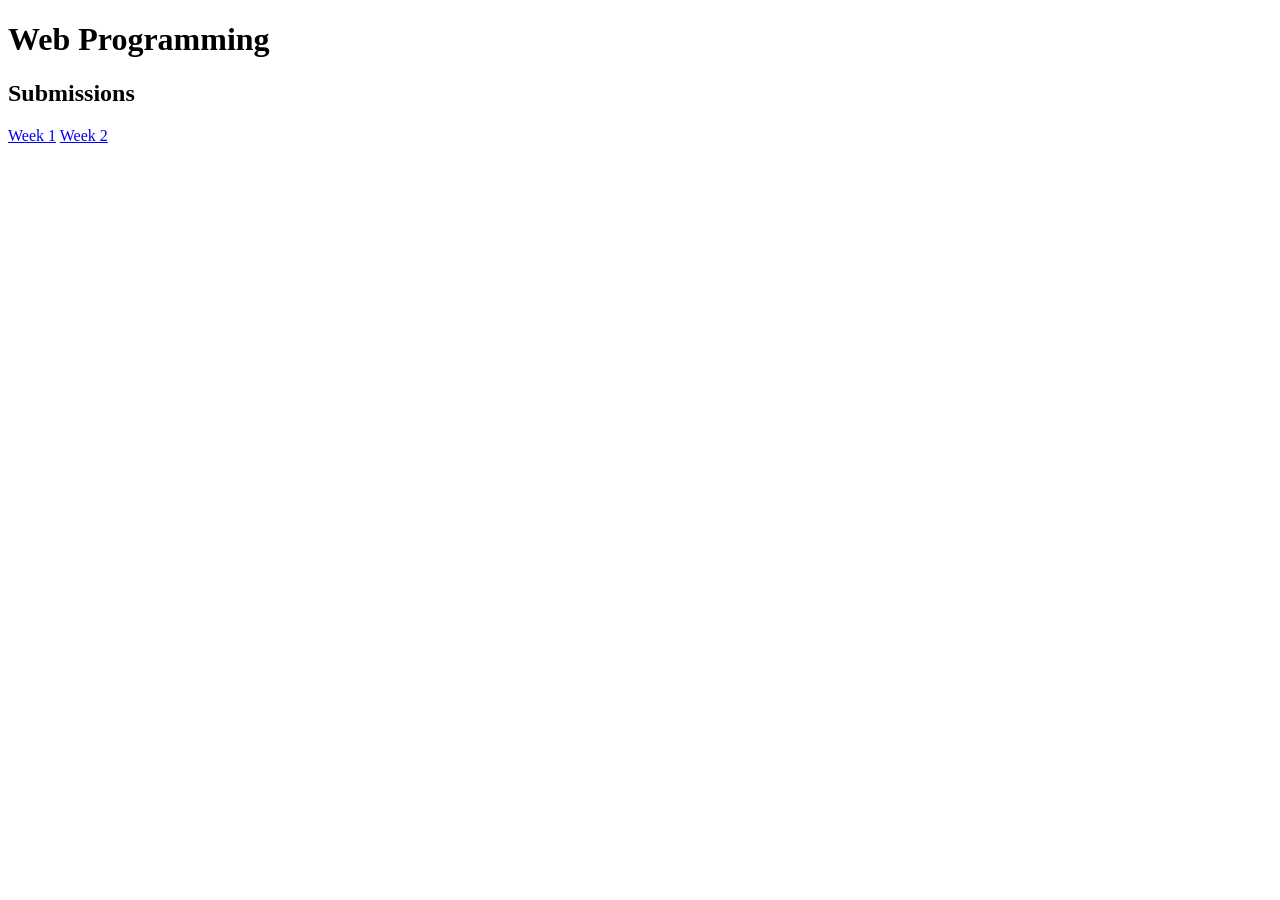
==== index.html @ ea1f4265 "cmt" ====
<!DOCTYPE html>
<html lang="en">
<head>
  <meta charset="utf-8">
  <meta name="viewport" content="width=device-width, initial-scale=1">
  <title>CSAE 104 Projects</title>
</head>
<body>
    <header></header>
    <main>
        <h1>Web Programming</h1>
        <h2>Submissions</h2>
        <a href="/week1/week1.html">Week 1</a>
        <a href="/week2/week2.html">Week 2</a>
    </main>
</body>
</html>
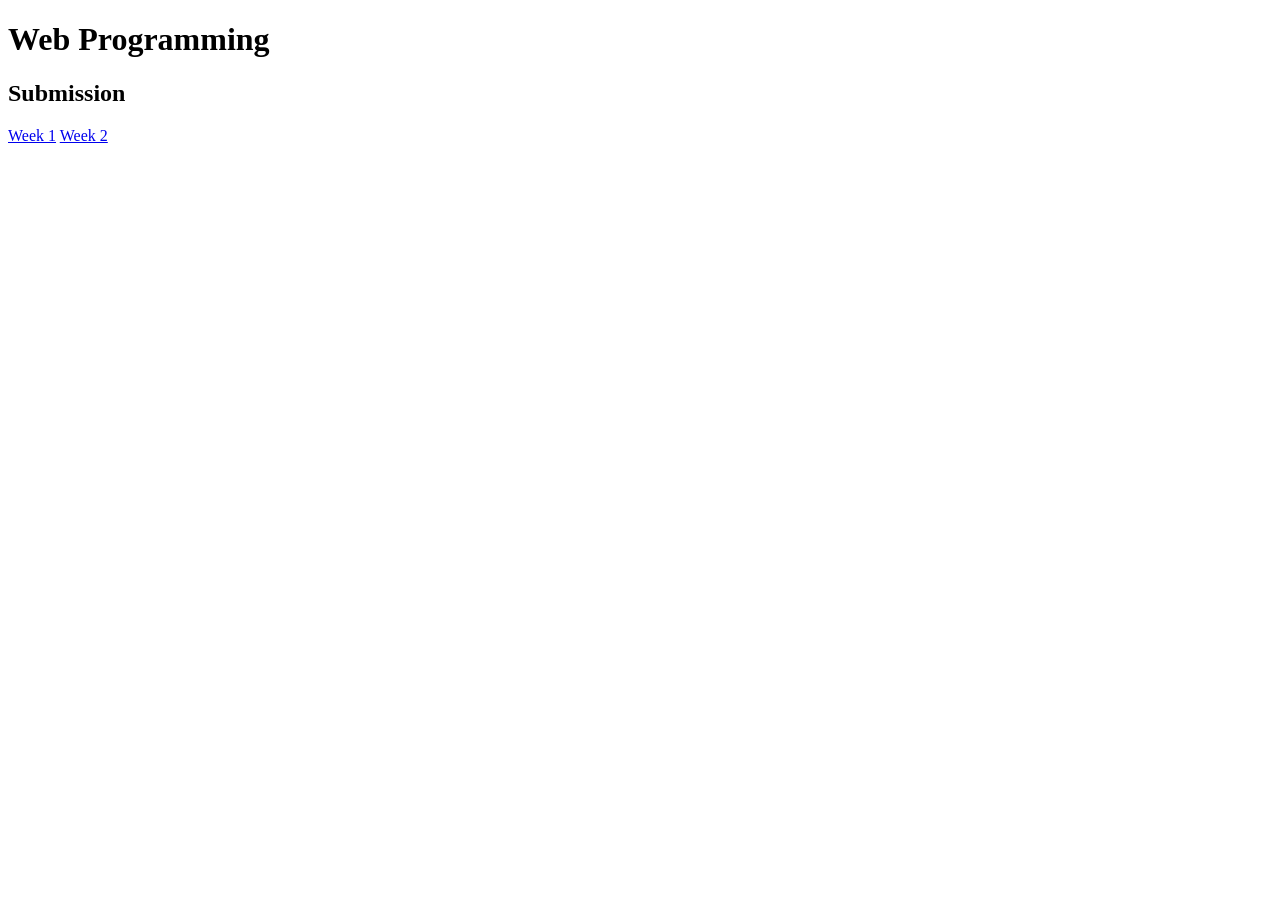
==== commit ad828546: "cmt" ====
--- a/index.html
+++ b/index.html
@@ -9,7 +9,7 @@
     <header></header>
     <main>
         <h1>Web Programming</h1>
-        <h2>Submissions</h2>
+        <h2>Submission</h2>
         <a href="/week1/week1.html">Week 1</a>
         <a href="/week2/week2.html">Week 2</a>
     </main>
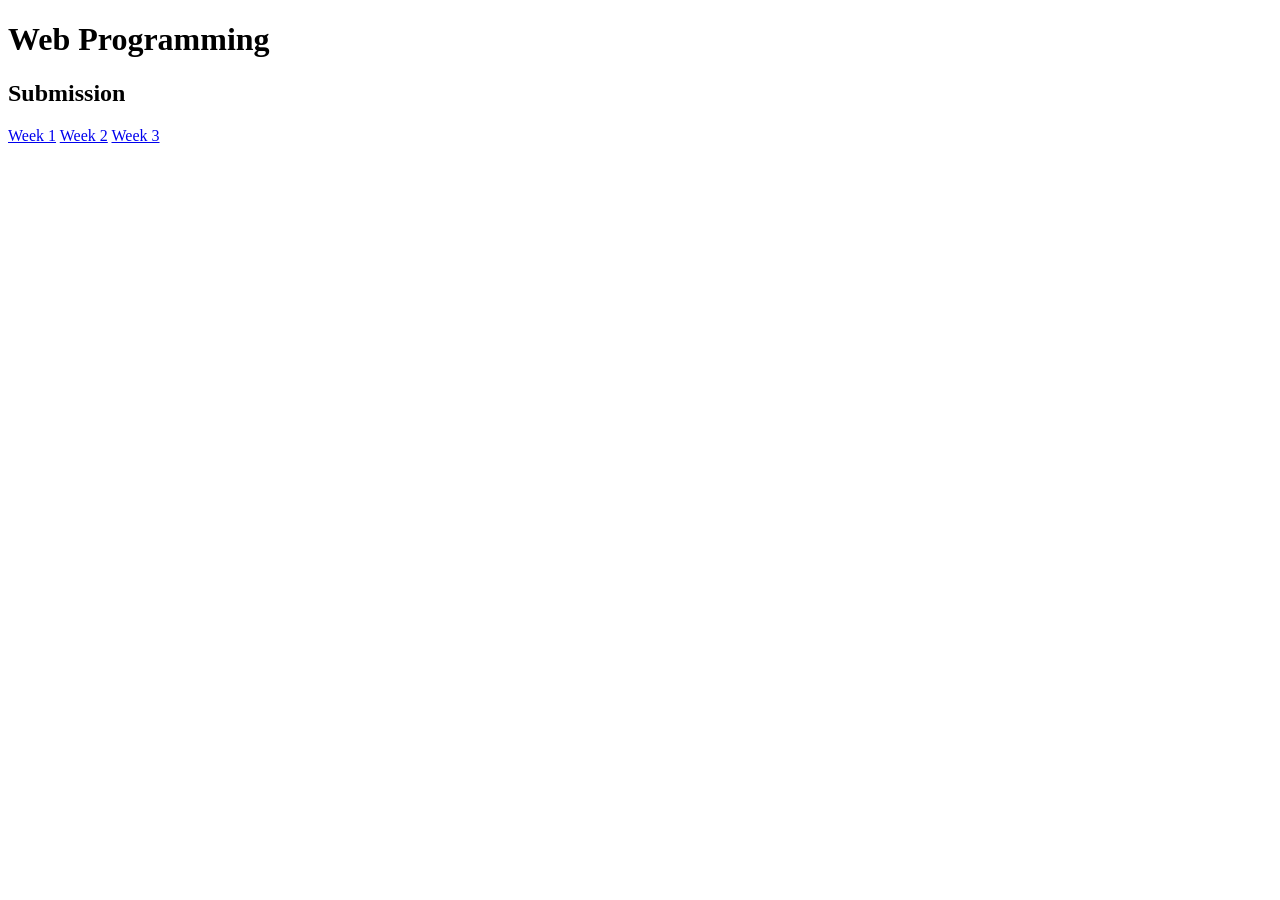
==== commit 589e1a22: "Add Week 3 submission and update index.html" ====
--- a/index.html
+++ b/index.html
@@ -2,7 +2,7 @@
 <html lang="en">
 <head>
   <meta charset="utf-8">
-  <meta name="viewport" content="width=device-width, initial-scale=1">
+  <meta name="viewport" content="width=device-width, initial-scale=1.0">
   <title>CSAE 104 Projects</title>
 </head>
 <body>
@@ -10,8 +10,9 @@
     <main>
         <h1>Web Programming</h1>
         <h2>Submission</h2>
-        <a href="/week1/week1.html">Week 1</a>
-        <a href="/week2/week2.html">Week 2</a>
+        <a href="./Week1/week1.html">Week 1</a>
+        <a href="./Week2/week2.html">Week 2</a>
+        <a href="./Week3/week3.html">Week 3</a>
     </main>
 </body>
 </html>
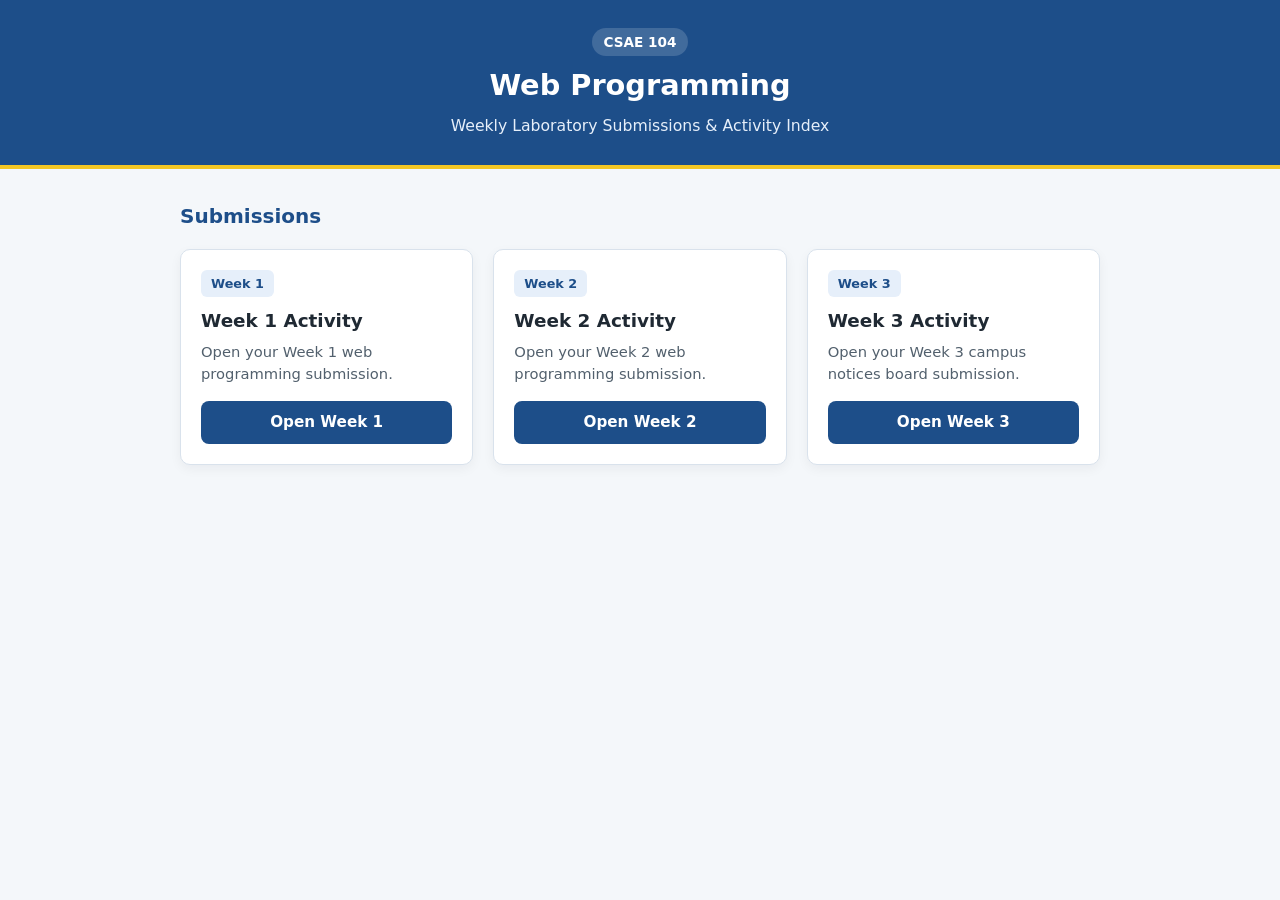
==== commit 51a475d3: "Add logo to Week 3 notices board" ====
--- a/index.html
+++ b/index.html
@@ -4,15 +4,185 @@
   <meta charset="utf-8">
   <meta name="viewport" content="width=device-width, initial-scale=1.0">
   <title>CSAE 104 Projects</title>
+  <style>
+    :root {
+      --bg: #f4f7fa;
+      --surface: #ffffff;
+      --primary: #1d4e89;
+      --primary-hover: #153a66;
+      --accent-soft: #e6effa;
+      --text: #1f2933;
+      --muted: #52606d;
+      --border: #d9e2ec;
+      --radius: 10px;
+    }
+
+    *,
+    *::before,
+    *::after {
+      box-sizing: border-box;
+    }
+
+    body {
+      margin: 0;
+      font-family: system-ui, -apple-system, sans-serif;
+      background: var(--bg);
+      color: var(--text);
+      line-height: 1.5;
+      min-height: 100vh;
+      display: flex;
+      flex-direction: column;
+    }
+
+    .site-header {
+      background: var(--primary);
+      color: #ffffff;
+      padding: 28px 20px;
+      text-align: center;
+      border-bottom: 4px solid #f3c623;
+    }
+
+    .site-header .badge {
+      display: inline-block;
+      background: rgba(255, 255, 255, 0.16);
+      color: #ffffff;
+      font-size: 0.85rem;
+      font-weight: 600;
+      padding: 4px 12px;
+      border-radius: 999px;
+      margin-bottom: 8px;
+    }
+
+    .site-header h1 {
+      margin: 0 0 6px 0;
+      font-size: 1.8rem;
+    }
+
+    .site-header p {
+      margin: 0;
+      color: #e6effa;
+      font-size: 0.98rem;
+    }
+
+    main {
+      width: 100%;
+      max-width: 960px;
+      margin: 0 auto;
+      padding: 32px 20px 48px;
+      flex: 1;
+    }
+
+    .section-title {
+      margin: 0 0 18px 0;
+      font-size: 1.25rem;
+      color: var(--primary);
+    }
+
+    .submissions {
+      display: grid;
+      grid-template-columns: repeat(auto-fit, minmax(240px, 1fr));
+      gap: 20px;
+    }
+
+    .card {
+      background: var(--surface);
+      border: 1px solid var(--border);
+      border-radius: var(--radius);
+      padding: 20px;
+      display: flex;
+      flex-direction: column;
+      justify-content: space-between;
+      gap: 16px;
+      box-shadow: 0 4px 12px rgba(15, 23, 42, 0.05);
+      transition: transform 0.2s ease, box-shadow 0.2s ease;
+    }
+
+    .card:hover {
+      transform: translateY(-3px);
+      box-shadow: 0 10px 20px rgba(15, 23, 42, 0.08);
+    }
+
+    .week-tag {
+      display: inline-block;
+      background: var(--accent-soft);
+      color: var(--primary);
+      font-size: 0.8rem;
+      font-weight: 700;
+      padding: 4px 10px;
+      border-radius: 6px;
+      margin-bottom: 10px;
+    }
+
+    .card h3 {
+      margin: 0 0 6px 0;
+      font-size: 1.15rem;
+      color: var(--text);
+    }
+
+    .card p {
+      margin: 0;
+      color: var(--muted);
+      font-size: 0.92rem;
+    }
+
+    .btn-link {
+      display: inline-flex;
+      align-items: center;
+      justify-content: center;
+      text-decoration: none;
+      background: var(--primary);
+      color: #ffffff;
+      font-weight: 600;
+      font-size: 0.95rem;
+      padding: 10px 16px;
+      border-radius: 8px;
+      transition: background 0.2s ease;
+    }
+
+    .btn-link:hover,
+    .btn-link:focus-visible {
+      background: var(--primary-hover);
+    }
+  </style>
 </head>
 <body>
-    <header></header>
-    <main>
-        <h1>Web Programming</h1>
-        <h2>Submission</h2>
-        <a href="./Week1/week1.html">Week 1</a>
-        <a href="./Week2/week2.html">Week 2</a>
-        <a href="./Week3/week3.html">Week 3</a>
-    </main>
+  <header class="site-header">
+    <span class="badge">CSAE 104</span>
+    <h1>Web Programming</h1>
+    <p>Weekly Laboratory Submissions &amp; Activity Index</p>
+  </header>
+
+  <main>
+    <h2 class="section-title">Submissions</h2>
+
+    <div class="submissions">
+      <article class="card">
+        <div>
+          <span class="week-tag">Week 1</span>
+          <h3>Week 1 Activity</h3>
+          <p>Open your Week 1 web programming submission.</p>
+        </div>
+        <a class="btn-link" href="./Week1/week1.html">Open Week 1</a>
+      </article>
+
+      <article class="card">
+        <div>
+          <span class="week-tag">Week 2</span>
+          <h3>Week 2 Activity</h3>
+          <p>Open your Week 2 web programming submission.</p>
+        </div>
+        <a class="btn-link" href="./Week2/week2.html">Open Week 2</a>
+      </article>
+
+      <article class="card">
+        <div>
+          <span class="week-tag">Week 3</span>
+          <h3>Week 3 Activity</h3>
+          <p>Open your Week 3 campus notices board submission.</p>
+        </div>
+        <a class="btn-link" href="./Week3/week3.html">Open Week 3</a>
+      </article>
+    </div>
+  </main>
 </body>
 </html>
